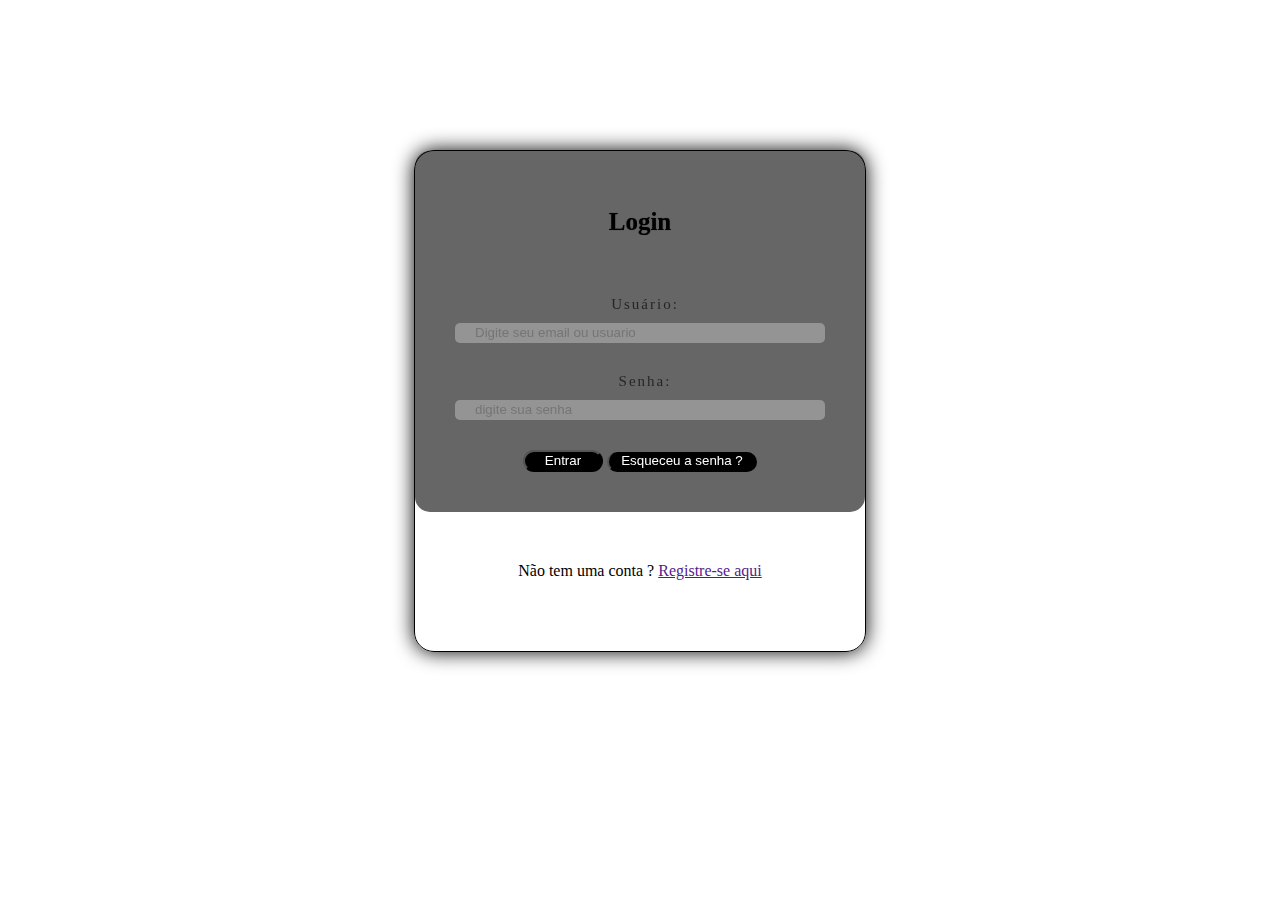
==== index.html @ 2702660e "Add files via upload" ====
<!DOCTYPE html>
<html lang="en">
<head>
    <meta charset="UTF-8">
    <meta name="viewport" content="width=device-width, initial-scale=1.0">
    <title>Login</title>
    <link rel="stylesheet" href="style.css">
</head>
<body>
    <center>
        <div class="container">
            <form action="text">
                <h1>Login</h1>
                <label>Usuário:</label>
                <input type="text" placeholder="Digite seu email ou usuario">
                <label>Senha:</label>
                <input type="password" name="senha" placeholder="digite sua senha">
                <center>
                    <button class="botao">Entrar</button>
                    <button class="botao2">Esqueceu a senha ?</button>
                </center>
            </form>
            <p>
                Não tem uma conta ? <a href="">Registre-se aqui</a>
            </p>
        </div>
    </center>
</body>
</html>
---- style.css ----
body{
    margin-top: 150px;
    background: url(./img/fundo2.jpg);
    background-size: cover;
}
.container {
    border: 1px solid black;
    width: 450px;
    height: 500px;
    background-color:rgb(112, 144, 150);
    border-radius: 20px;
    box-shadow: 0px 0px 20px rgba(0, 0, 0 );
    background: url(./img/fundo.jpg);
    background-size: cover;
    background-position: center;
}

form {
    border-radius: 15px;
    display: block;
    box-sizing: border-box;
    padding: 40px;
    padding: 40px;
    width: 100%;
    backdrop-filter: brightness(40%);
    flex-direction: column;
    display: flex;
    gap: 10px;
}

.botao {
    border-radius: 50px;
    text-decoration:solid;
    width: 80px;
    height: 22px;
    background-color: rgb(0, 0, 0);
    color: white;
}

.botao2 {
    border-top: 40px;
    border-radius: 50px;
    text-decoration:solid;
    width: 150px;
    height: 20px;
    background-color: rgb(0, 0, 0);
    color: white;
}

h1 {
    font-size: 25px;
    text-shadow: 0px 0px 1px rgba(0, 0, 0, 0.5 );
    margin-bottom: 50px;
}

label {
    color: rgba(20, 20, 20, 0.8);
    font-size: 15px;
    letter-spacing: 2px;
    padding-left: 10px;
}
input {
    background: rgba(255, 255, 255, 0.3 );
    height: 20px;
    line-height: 20px;
    border-radius: 5px;
    padding: 0px 20px;
    border: none;
    margin-bottom: 20px;
    color: white;
}

p {
    margin-top: 50px;
}
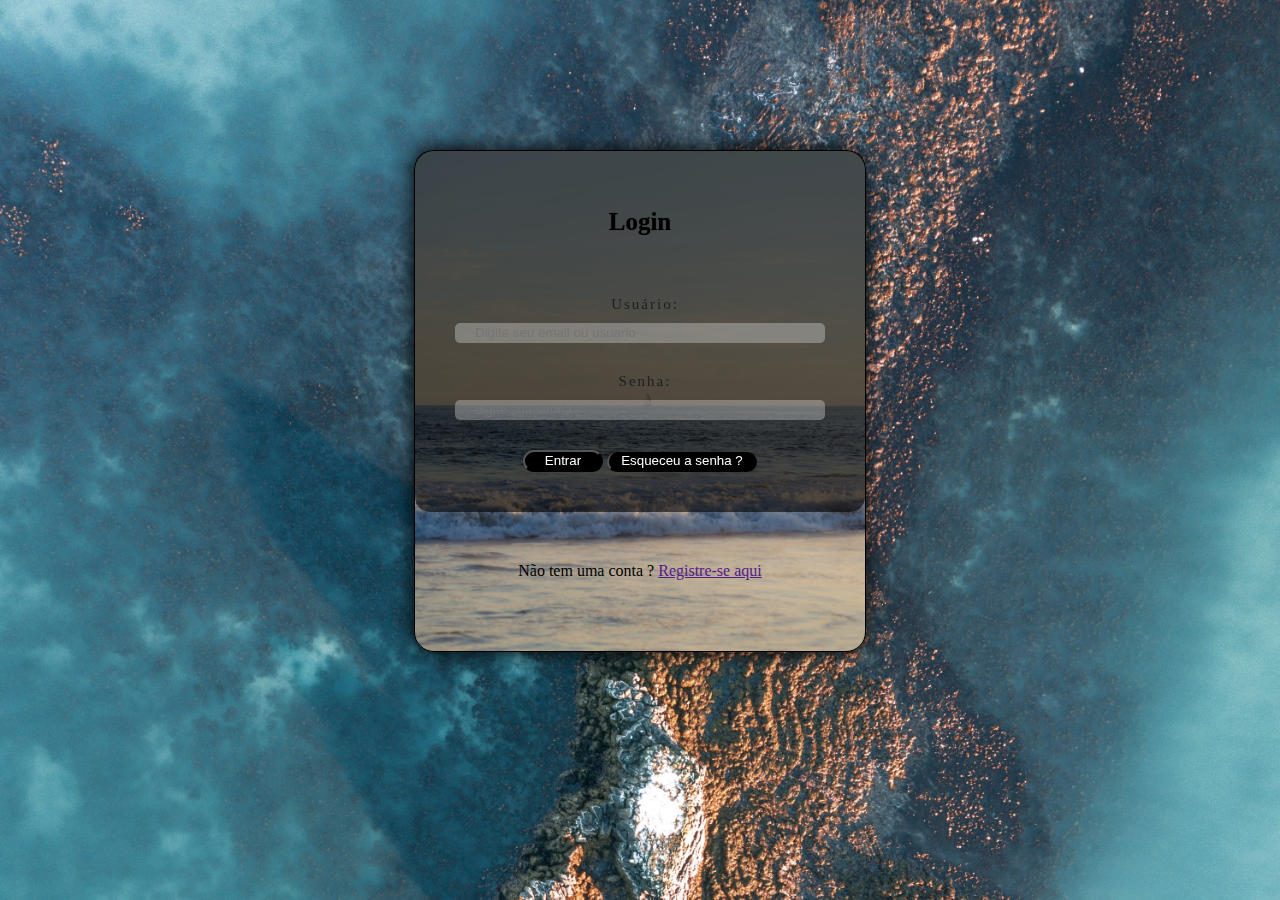
==== commit 67ad0d5e: "Update index.html" ====
--- a/index.html
+++ b/index.html
@@ -12,9 +12,9 @@
             <form action="text">
                 <h1>Login</h1>
                 <label>Usuário:</label>
-                <input type="text" placeholder="Digite seu email ou usuario">
+                <input type="text" placeholder="Digite seu email ou usuario" maxlength="13">
                 <label>Senha:</label>
-                <input type="password" name="senha" placeholder="digite sua senha">
+                <input type="password" name="senha" placeholder="digite sua senha" maxlength="10">
                 <center>
                     <button class="botao">Entrar</button>
                     <button class="botao2">Esqueceu a senha ?</button>
@@ -26,4 +26,4 @@
         </div>
     </center>
 </body>
-</html>+</html>
--- a/style.css
+++ b/style.css
@@ -1,6 +1,6 @@
 body{
     margin-top: 150px;
-    background: url(./img/fundo2.jpg);
+    background: url(fundo2.jpg);
     background-size: cover;
 }
 .container {
@@ -10,7 +10,7 @@
     background-color:rgb(112, 144, 150);
     border-radius: 20px;
     box-shadow: 0px 0px 20px rgba(0, 0, 0 );
-    background: url(./img/fundo.jpg);
+    background: url(fundo.jpg);
     background-size: cover;
     background-position: center;
 }
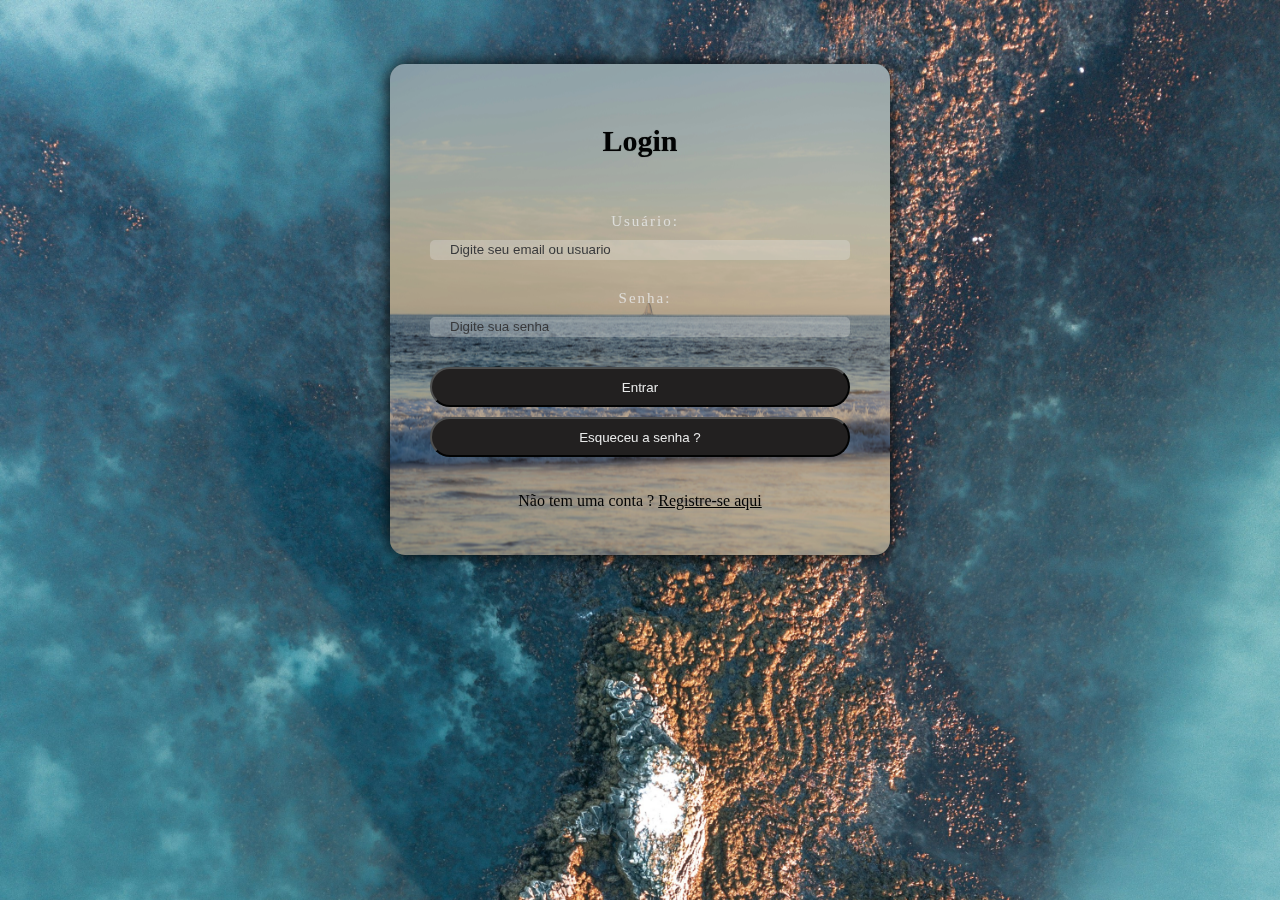
==== commit 32993c1a: "Update index.html" ====
--- a/index.html
+++ b/index.html
@@ -9,20 +9,21 @@
 <body>
     <center>
         <div class="container">
-            <form action="text">
+            <form>
                 <h1>Login</h1>
                 <label>Usuário:</label>
-                <input type="text" placeholder="Digite seu email ou usuario" maxlength="13">
+                <input type="text" placeholder="Digite seu email ou usuario" required>
                 <label>Senha:</label>
-                <input type="password" name="senha" placeholder="digite sua senha" maxlength="10">
+                <input type="password" name="senha" placeholder="Digite sua senha" maxlength="10" required>
                 <center>
                     <button class="botao">Entrar</button>
                     <button class="botao2">Esqueceu a senha ?</button>
                 </center>
+                <p>
+                    Não tem uma conta ? <a href="registrar.html">Registre-se aqui</a>
+                </p>
             </form>
-            <p>
-                Não tem uma conta ? <a href="">Registre-se aqui</a>
-            </p>
+            
         </div>
     </center>
 </body>
--- a/style.css
+++ b/style.css
@@ -1,18 +1,17 @@
 body{
-    margin-top: 150px;
+    margin-top: 5%;
+    margin-bottom: 5%;
     background: url(fundo2.jpg);
     background-size: cover;
 }
 .container {
-    border: 1px solid black;
-    width: 450px;
-    height: 500px;
+    border: 3px;
+    width: 80%;
+    max-width: 500px;
     background-color:rgb(112, 144, 150);
     border-radius: 20px;
     box-shadow: 0px 0px 20px rgba(0, 0, 0 );
-    background: url(fundo.jpg);
-    background-size: cover;
-    background-position: center;
+    border-radius: 15px;
 }
 
 form {
@@ -20,41 +19,63 @@
     display: block;
     box-sizing: border-box;
     padding: 40px;
+    width: 100%;
+    backdrop-filter: brightness(40%);
+    flex-direction: column;
+    display: flex;
+    gap: 10px;
+    background: url(fundo.jpg);
+    background-size: cover;
+    background-position: center;
+    filter: brightness(0.95) opacity(0.95);
+    
+}
+
+.form2 {
+    border-radius: 15px;
+    display: block;
+    box-sizing: border-box;
     padding: 40px;
     width: 100%;
     backdrop-filter: brightness(40%);
     flex-direction: column;
     display: flex;
     gap: 10px;
+    background: url(fundo.jpg);
+    background-size: cover;
+    background-position: center;
+    filter: brightness(0.95) opacity(0.95);
 }
 
 .botao {
     border-radius: 50px;
-    text-decoration:solid;
-    width: 80px;
-    height: 22px;
-    background-color: rgb(0, 0, 0);
+    text-decoration: solid;
+    width: 100%; /* Alterado para 100% da largura do contêiner */
+    height: 40px; /* Ajuste o valor conforme necessário */
+    background-color: rgb(36, 32, 32);
     color: white;
+    cursor: pointer;
+    margin-bottom: 10px;
 }
 
 .botao2 {
-    border-top: 40px;
     border-radius: 50px;
-    text-decoration:solid;
-    width: 150px;
-    height: 20px;
-    background-color: rgb(0, 0, 0);
+    text-decoration: solid;
+    width: 100%; /* Alterado para 100% da largura do contêiner */
+    height: 40px; /* Ajuste o valor conforme necessário */
+    background-color: rgb(36, 32, 32);
     color: white;
+    cursor: pointer;
 }
 
 h1 {
-    font-size: 25px;
+    font-size: 30px;
     text-shadow: 0px 0px 1px rgba(0, 0, 0, 0.5 );
-    margin-bottom: 50px;
+    margin-bottom: 45px;
 }
 
 label {
-    color: rgba(20, 20, 20, 0.8);
+    color: rgba(255, 255, 255, 0.8);
     font-size: 15px;
     letter-spacing: 2px;
     padding-left: 10px;
@@ -71,5 +92,38 @@
 }
 
 p {
-    margin-top: 50px;
+    margin: 25px 5px 5px 5px
 }
+
+a{
+    color: black;
+}
+
+::placeholder{
+    color: rgb(60, 60, 62);
+}
+
+.container2 {
+    border: 3px;
+    width: 80%;
+    max-width: 500px;
+    background-color:rgb(112, 144, 150);
+    border-radius: 35px;
+    box-shadow: 0px 0px 20px rgba(0, 0, 0 );
+    display: flex; align-items: center; justify-content: center; 
+}
+
+fieldset input{
+    cursor: pointer;
+}
+
+.register{
+    border-radius: 50px;
+    text-decoration: solid;
+    width: 100%; /* Alterado para 100% da largura do contêiner */
+    height: 40px; /* Ajuste o valor conforme necessário */
+    background-color: rgb(36, 32, 32);
+    color: white;
+    cursor: pointer;
+    margin-top: 15px;
+}
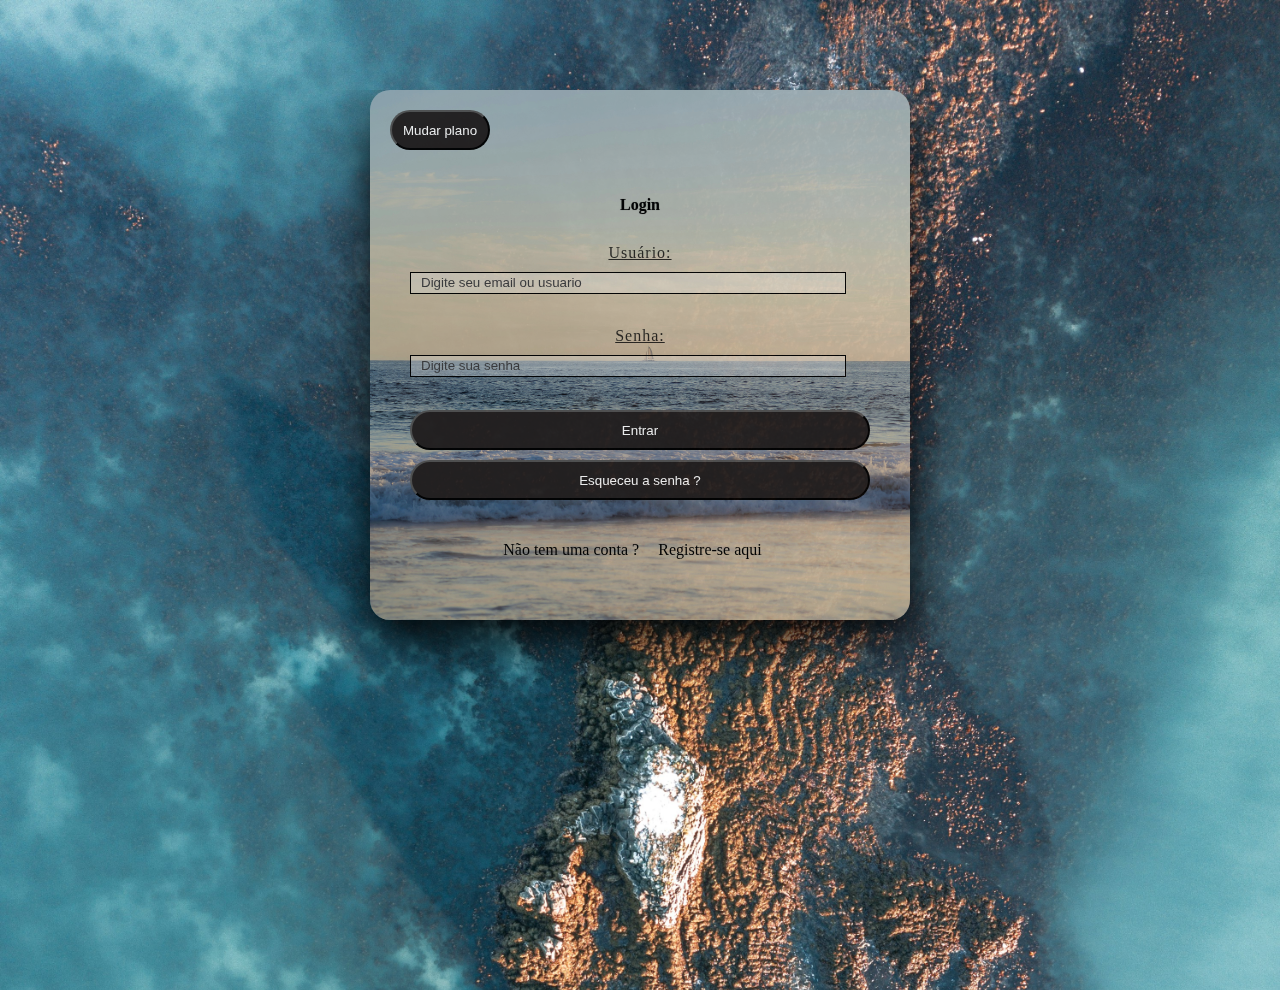
==== commit f7de49b4: "Update index.html" ====
--- a/index.html
+++ b/index.html
@@ -1,30 +1,30 @@
 <!DOCTYPE html>
-<html lang="en">
-<head>
-    <meta charset="UTF-8">
-    <meta name="viewport" content="width=device-width, initial-scale=1.0">
-    <title>Login</title>
-    <link rel="stylesheet" href="style.css">
-</head>
-<body>
-    <center>
+<html lang="pt-br">
+    <head>
+        <meta charset="UTF-8">
+        <meta name="viewport" content="width=device-width, initial-scale=1.0">
+        <title>Login</title>
+        <link rel="stylesheet" href="style.css">
+    </head>
+    <body>
         <div class="container">
-            <form>
+            <button class="plano">Mudar plano</button>
+            <form method="post" id="imagem">
                 <h1>Login</h1>
                 <label>Usuário:</label>
                 <input type="text" placeholder="Digite seu email ou usuario" required>
-                <label>Senha:</label>
+                <label id="secondLabel">Senha:</label>
                 <input type="password" name="senha" placeholder="Digite sua senha" maxlength="10" required>
                 <center>
                     <button class="botao">Entrar</button>
                     <button class="botao2">Esqueceu a senha ?</button>
                 </center>
                 <p>
-                    Não tem uma conta ? <a href="registrar.html">Registre-se aqui</a>
+                    Não tem uma conta ?
+                    <a href="registrar.html">Registre-se aqui</a> 
                 </p>
+                <script src="script.js"></script>
             </form>
-            
         </div>
-    </center>
 </body>
 </html>
--- a/style.css
+++ b/style.css
@@ -1,129 +1,185 @@
-body{
-    margin-top: 5%;
+html, body {
+    height: 100%;
+    margin: 0;
+    padding: 0;
+    overflow: hidden;
+}
+
+body {
+    margin-top: 90px;
     margin-bottom: 5%;
     background: url(fundo2.jpg);
+    background-repeat: no-repeat;
     background-size: cover;
-}
-.container {
-    border: 3px;
-    width: 80%;
-    max-width: 500px;
-    background-color:rgb(112, 144, 150);
-    border-radius: 20px;
-    box-shadow: 0px 0px 20px rgba(0, 0, 0 );
-    border-radius: 15px;
+    max-height: 100vh;
+    display: flex;
+    flex-direction: column;
+    align-items: center;
 }
 
-form {
+.container {
+    width: 70%;
+    max-width: 500px;
+    margin: 0 auto;
+    border-radius: 20px;
+    box-shadow: 0px 20px 50px rgba(0, 0, 0);
+    filter: brightness(0.95) opacity(0.95);
+    background: url(fundo.jpg);
+    background-size: cover;
+    background-position: center;
+    padding: 20px;
+}
+
+form, .form2 {
     border-radius: 15px;
-    display: block;
     box-sizing: border-box;
-    padding: 40px;
+    padding: 20px;
     width: 100%;
-    backdrop-filter: brightness(40%);
     flex-direction: column;
     display: flex;
     gap: 10px;
-    background: url(fundo.jpg);
-    background-size: cover;
-    background-position: center;
-    filter: brightness(0.95) opacity(0.95);
-    
 }
 
-.form2 {
-    border-radius: 15px;
-    display: block;
-    box-sizing: border-box;
-    padding: 40px;
-    width: 100%;
-    backdrop-filter: brightness(40%);
-    flex-direction: column;
-    display: flex;
-    gap: 10px;
-    background: url(fundo.jpg);
-    background-size: cover;
-    background-position: center;
-    filter: brightness(0.95) opacity(0.95);
-}
-
-.botao {
+.botao, .botao2, .register {
     border-radius: 50px;
     text-decoration: solid;
-    width: 100%; /* Alterado para 100% da largura do contêiner */
-    height: 40px; /* Ajuste o valor conforme necessário */
+    width: 100%;
+    height: 40px;
     background-color: rgb(36, 32, 32);
     color: white;
     cursor: pointer;
     margin-bottom: 10px;
 }
 
-.botao2 {
-    border-radius: 50px;
-    text-decoration: solid;
-    width: 100%; /* Alterado para 100% da largura do contêiner */
-    height: 40px; /* Ajuste o valor conforme necessário */
-    background-color: rgb(36, 32, 32);
-    color: white;
-    cursor: pointer;
-}
-
 h1 {
-    font-size: 30px;
-    text-shadow: 0px 0px 1px rgba(0, 0, 0, 0.5 );
-    margin-bottom: 45px;
+    font-size: 16px;
+    text-shadow: 0px 0px 1px rgba(0, 0, 0, 0.5);
+    padding: 5px 5px 10px 5px;
+    align-self: center;
 }
 
 label {
-    color: rgba(255, 255, 255, 0.8);
-    font-size: 15px;
-    letter-spacing: 2px;
-    padding-left: 10px;
+    color: rgba(0, 0, 0, 0.8);
+    font-size: 16px;
+    letter-spacing: 1px;
+    align-self: center;
+    margin: 0;
+    text-decoration: underline;
 }
+
+#secondLabel{
+    color: rgba(0, 0, 0, 0.8);
+    font-size: 16px;
+    letter-spacing: 1px;
+    align-self: center;
+    margin: 0;
+    text-decoration: underline;
+}
+
 input {
-    background: rgba(255, 255, 255, 0.3 );
+    background: rgba(255, 255, 255, 0.3);
     height: 20px;
+    width: 90%;
     line-height: 20px;
-    border-radius: 5px;
-    padding: 0px 20px;
+    padding: 0px 10px 0px 10px;
     border: none;
-    margin-bottom: 20px;
+    margin-bottom: 5%;
     color: white;
+    border: 1px solid black;
 }
 
 p {
-    margin: 25px 5px 5px 5px
+    padding: 5px;
+    text-align: center;
 }
 
-a{
+a {
     color: black;
+    padding: 10px;
+    margin: 5px;
+    text-decoration: none;
 }
 
-::placeholder{
+a:hover {
+    text-decoration: line-through;
+    color: blue;
+}
+
+::placeholder {
     color: rgb(60, 60, 62);
 }
 
 .container2 {
     border: 3px;
-    width: 80%;
-    max-width: 500px;
-    background-color:rgb(112, 144, 150);
+    width: 90%;
+    height: 100%;
+    max-width: 400px;
+    margin: 0 auto;
     border-radius: 35px;
-    box-shadow: 0px 0px 20px rgba(0, 0, 0 );
-    display: flex; align-items: center; justify-content: center; 
+    box-shadow: 0px 0px 20px rgba(0, 0, 0);
+    display: flex;
+    background: url(fundo.jpg);
+    background-size: cover;
+    background-position: center;
+    align-items: center;
+    justify-content: center;
 }
 
-fieldset input{
-    cursor: pointer;
+fieldset {
+    display: inline-flex;
+    height: 80%;
+    align-items: center;
 }
 
-.register{
+fieldset input {
+    margin: 0;
+    cursor: pointer;
+    display: inline;
+    width: 95%;
+}
+
+.plano {
     border-radius: 50px;
     text-decoration: solid;
-    width: 100%; /* Alterado para 100% da largura do contêiner */
-    height: 40px; /* Ajuste o valor conforme necessário */
+    width: 100px;
+    height: 40px;
     background-color: rgb(36, 32, 32);
     color: white;
     cursor: pointer;
-    margin-top: 15px;
+    margin-bottom: 10px;
 }
+/* Responsividade */
+
+@media only screen and (max-width: 768px) {
+    .container {
+        width: 90%;
+        max-width: 90%;
+        padding: 15px;
+    }
+
+    .container2 {
+        width: 90%;
+        max-width: 95%;
+    }
+
+    form, .form2 {
+        padding: 10px;
+    }
+}
+
+@media only screen and (max-width: 576px) {
+    .container {
+        width: 95%;
+        max-width: 95%;
+        padding: 10px;
+    }
+
+    .container2 {
+        width: 95%;
+        max-width: 100%;
+    }
+
+    form, .form2 {
+        padding: 5px;
+    }
+}
